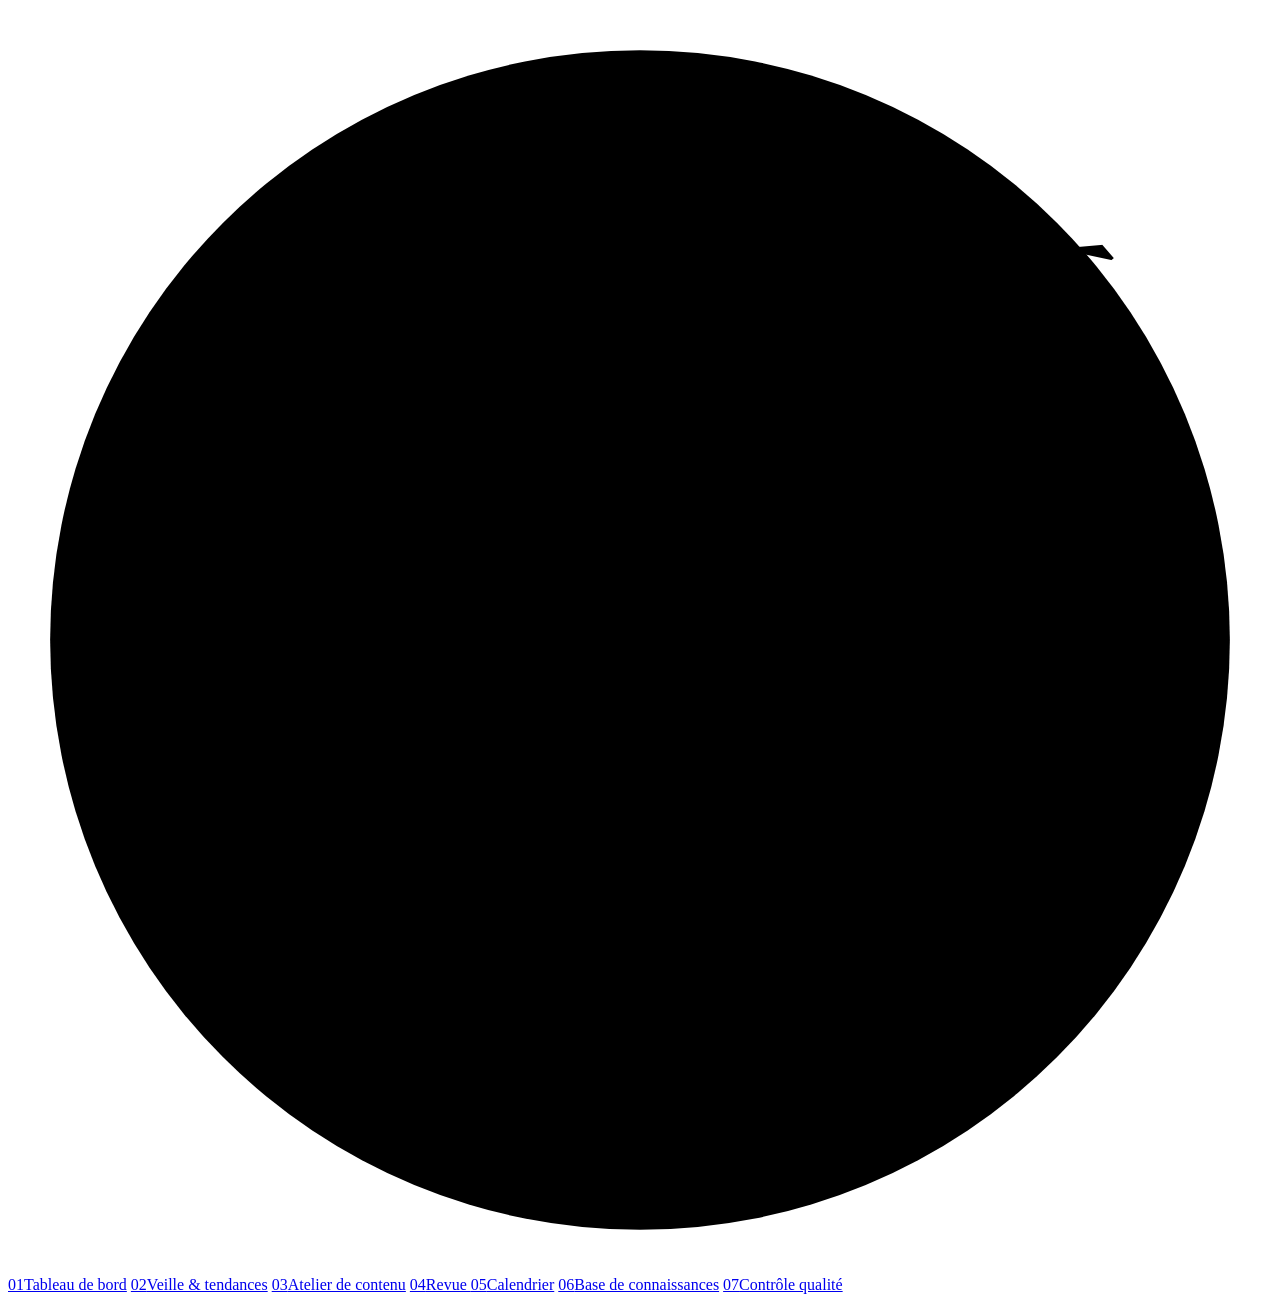
==== src/web/static/index.html @ ba7cc55b "feat: interface web (API REST FastAPI + page registre de brasseur) - 7 vues : tableau de bord, veill" ====
<!doctype html>
<html lang="fr">
<head>
  <meta charset="utf-8">
  <meta name="viewport" content="width=device-width, initial-scale=1">
  <title>Copilote Marketing · Brasserie Démo du Hainaut</title>
  <link rel="preconnect" href="https://fonts.googleapis.com">
  <link rel="preconnect" href="https://fonts.gstatic.com" crossorigin>
  <link href="https://fonts.googleapis.com/css2?family=Fraunces:ital,opsz,wght,SOFT@0,9..144,300..900,0..100;1,9..144,300..900,0..100&family=Bricolage+Grotesque:opsz,wght@12..96,300..700&family=DM+Mono:wght@400;500&display=swap" rel="stylesheet">
  <link rel="stylesheet" href="/static/styles.css">
  <link rel="icon" href="data:image/svg+xml,<svg xmlns='http://www.w3.org/2000/svg' viewBox='0 0 32 32'><circle cx='16' cy='16' r='15' fill='%2323412F'/><text x='16' y='22' text-anchor='middle' font-size='16' fill='%23F0C27A' font-family='serif'>B</text></svg>">
</head>
<body>
  <div class="grain" aria-hidden="true"></div>

  <aside class="rail">
    <a class="seal" href="#/tableau" aria-label="Accueil">
      <svg viewBox="0 0 120 120" aria-hidden="true">
        <defs><path id="ring" d="M60,60 m-44,0 a44,44 0 1,1 88,0 a44,44 0 1,1 -88,0"/></defs>
        <circle cx="60" cy="60" r="56" class="seal-outer"/>
        <circle cx="60" cy="60" r="34" class="seal-inner"/>
        <text class="seal-ring"><textPath href="#ring">BRASSERIE DÉMO DU HAINAUT · BIO ·</textPath></text>
        <text x="60" y="58" text-anchor="middle" class="seal-mark">Copilote</text>
        <text x="60" y="74" text-anchor="middle" class="seal-sub">marketing</text>
      </svg>
    </a>

    <nav class="nav" aria-label="Sections">
      <a href="#/tableau" data-view="tableau"><span class="num">01</span>Tableau de bord</a>
      <a href="#/veille" data-view="veille"><span class="num">02</span>Veille &amp; tendances</a>
      <a href="#/atelier" data-view="atelier"><span class="num">03</span>Atelier de contenu</a>
      <a href="#/revue" data-view="revue"><span class="num">04</span>Revue <em class="badge" id="badge-revue"></em></a>
      <a href="#/calendrier" data-view="calendrier"><span class="num">05</span>Calendrier</a>
      <a href="#/savoir" data-view="savoir"><span class="num">06</span>Base de connaissances</a>
      <a href="#/controle" data-view="controle"><span class="num">07</span>Contrôle qualité</a>
    </nav>

    <div class="rail-foot" id="config-chips"></div>
  </aside>

  <main id="view" class="view" tabindex="-1"></main>

  <div class="toasts" id="toasts" role="status" aria-live="polite"></div>

  <script src="/static/app.js"></script>
</body>
</html>
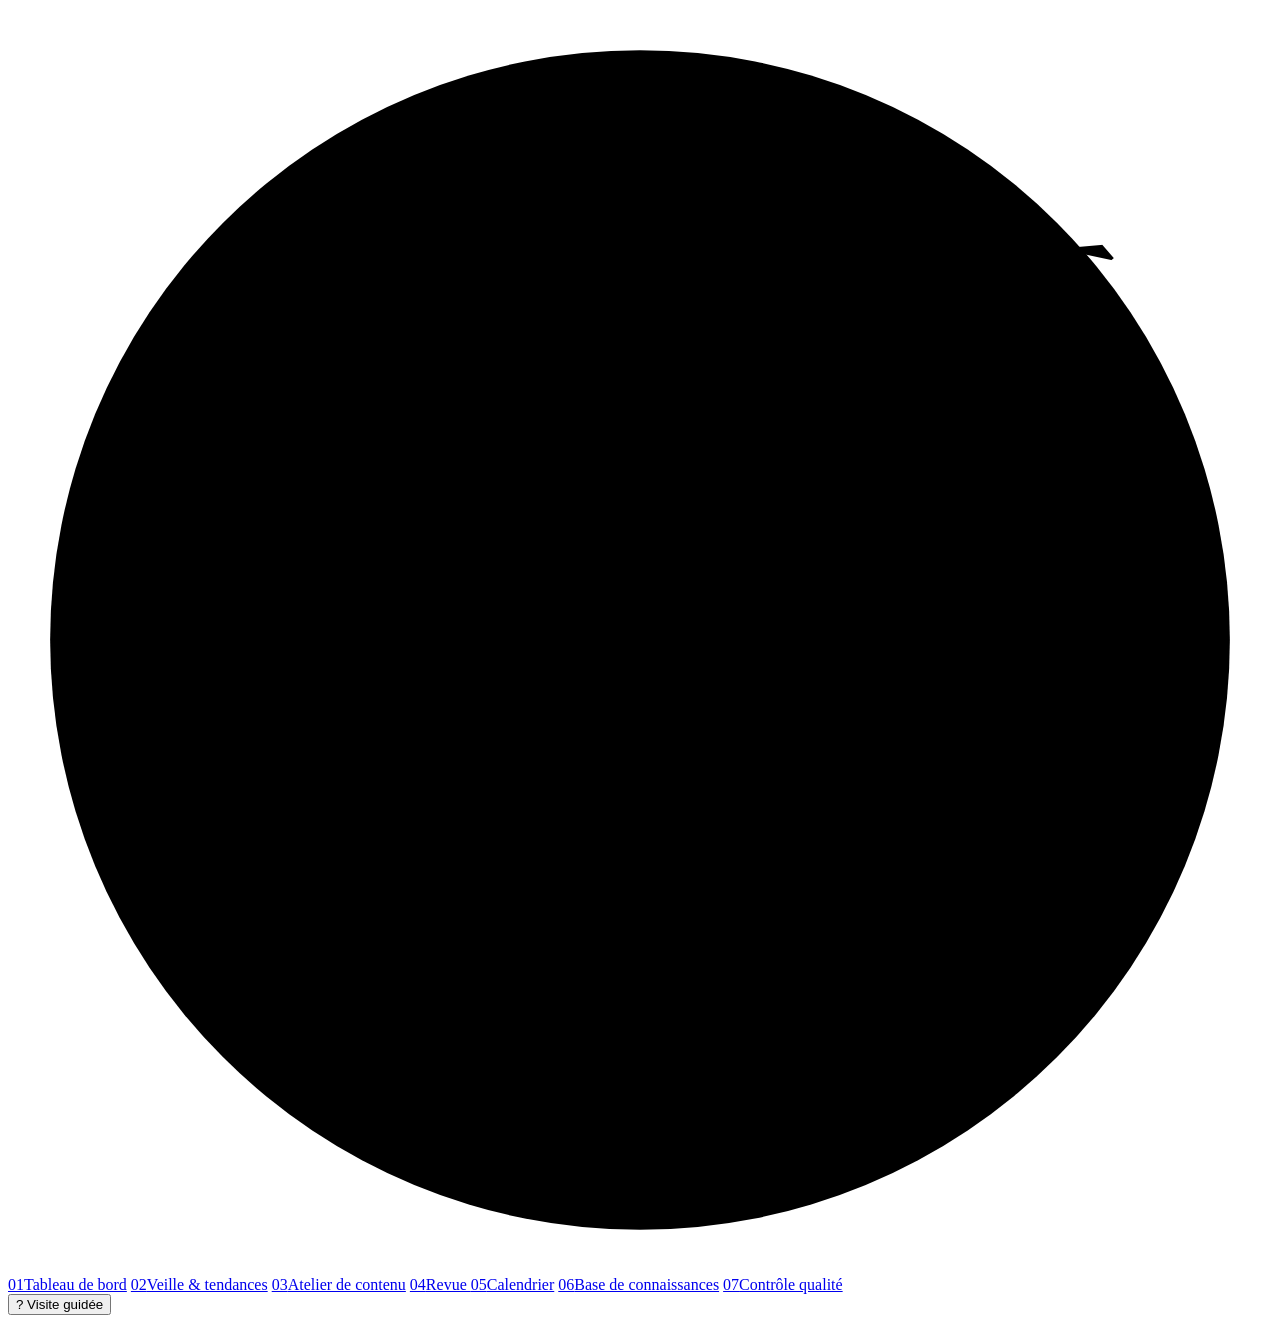
==== commit 76ee07ea: "feat: visite guidée intégrée à l'interface web 15 étapes, projecteur sur chaque zone, changement de " ====
--- a/src/web/static/index.html
+++ b/src/web/static/index.html
@@ -35,6 +35,10 @@
       <a href="#/controle" data-view="controle"><span class="num">07</span>Contrôle qualité</a>
     </nav>
 
+    <button class="tour-launch" id="tour-launch" type="button">
+      <span aria-hidden="true">?</span> Visite guidée
+    </button>
+
     <div class="rail-foot" id="config-chips"></div>
   </aside>
 
@@ -43,5 +47,6 @@
   <div class="toasts" id="toasts" role="status" aria-live="polite"></div>
 
   <script src="/static/app.js"></script>
+  <script src="/static/tour.js"></script>
 </body>
 </html>
